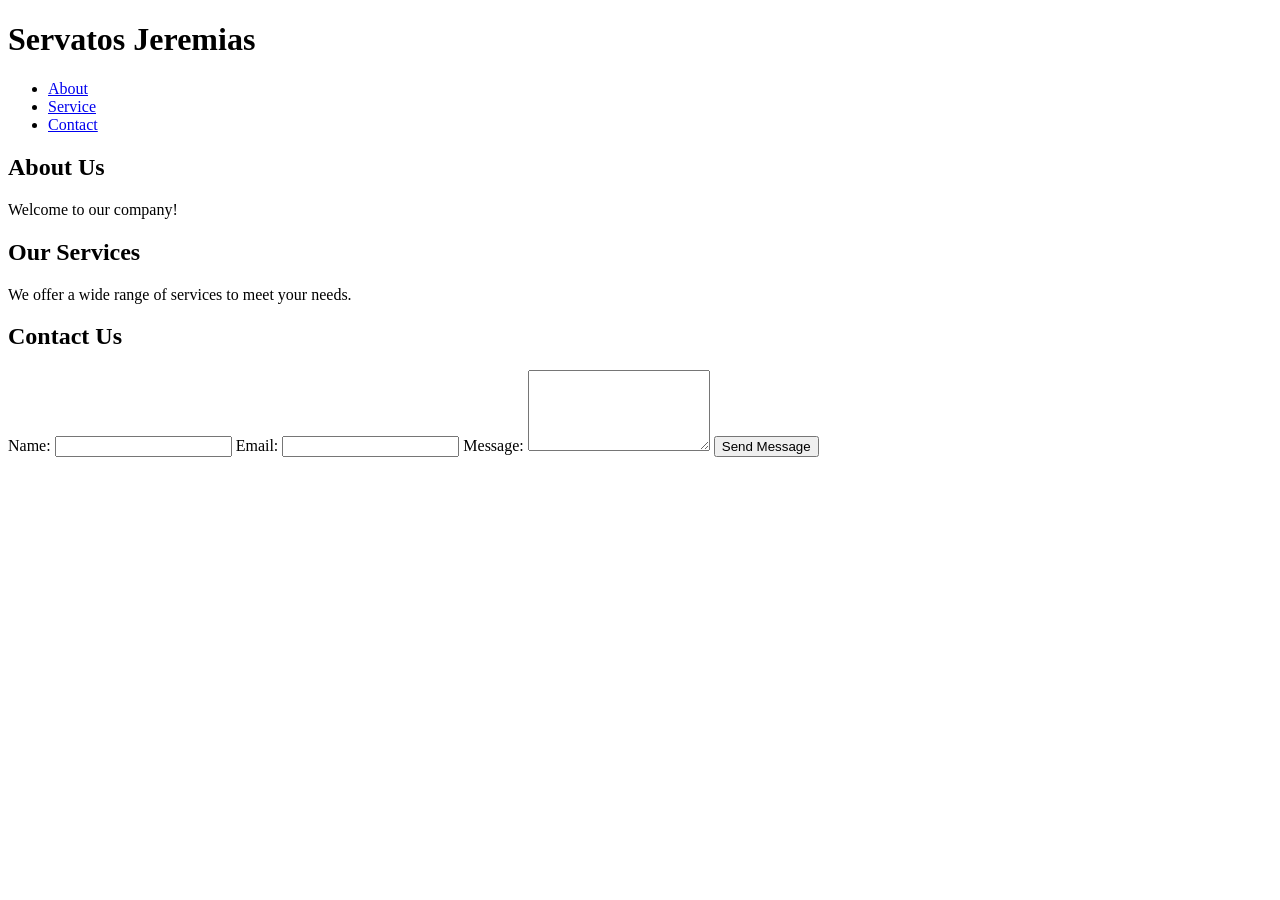
==== index.html @ d724b5a8 "second commit" ====
<!DOCTYPE html>
<html lang="en">
<head>
    <meta charset="UTF-8">
    <meta name="viewport" content="width=device-width, initial-scale=1.0">
    <title>Document</title>
</head>
<body>
    <h1>Servatos Jeremias</h1>
    <header>
        <nav>
            <ul>
                <li>
                    <a href="#about">About</a>
                </li>
                <li>
                    <a href="#service">Service</a>
                </li>
                <li>
                    <a href="#contact">Contact</a>
                </li>
            </ul>
        </nav>  
    </header>   
    <main>
        <section id="about">
            <h2>About Us</h2>
            <p>Welcome to our company!</p>
        </section>
        <section id="service">
            <h2>Our Services</h2>
            <p>We offer a wide range of services to meet your needs.</p>
        </section>
        <section id="contact">
            <h2>Contact Us</h2>

        <form action =#>
            <label for="name">Name:</label>
            <input type="text" id="name" name="name" required>

            <label for="email">Email:</label>
            <input type="email" id="email" name="email" required>

            <label for="message">Message:</label>
            <textarea  name="message" id="message" name="message" rows="5" required></textarea>

            <button type="submit">Send Message</button>

        </form>
        </section>
    </main>
</body>
</html>
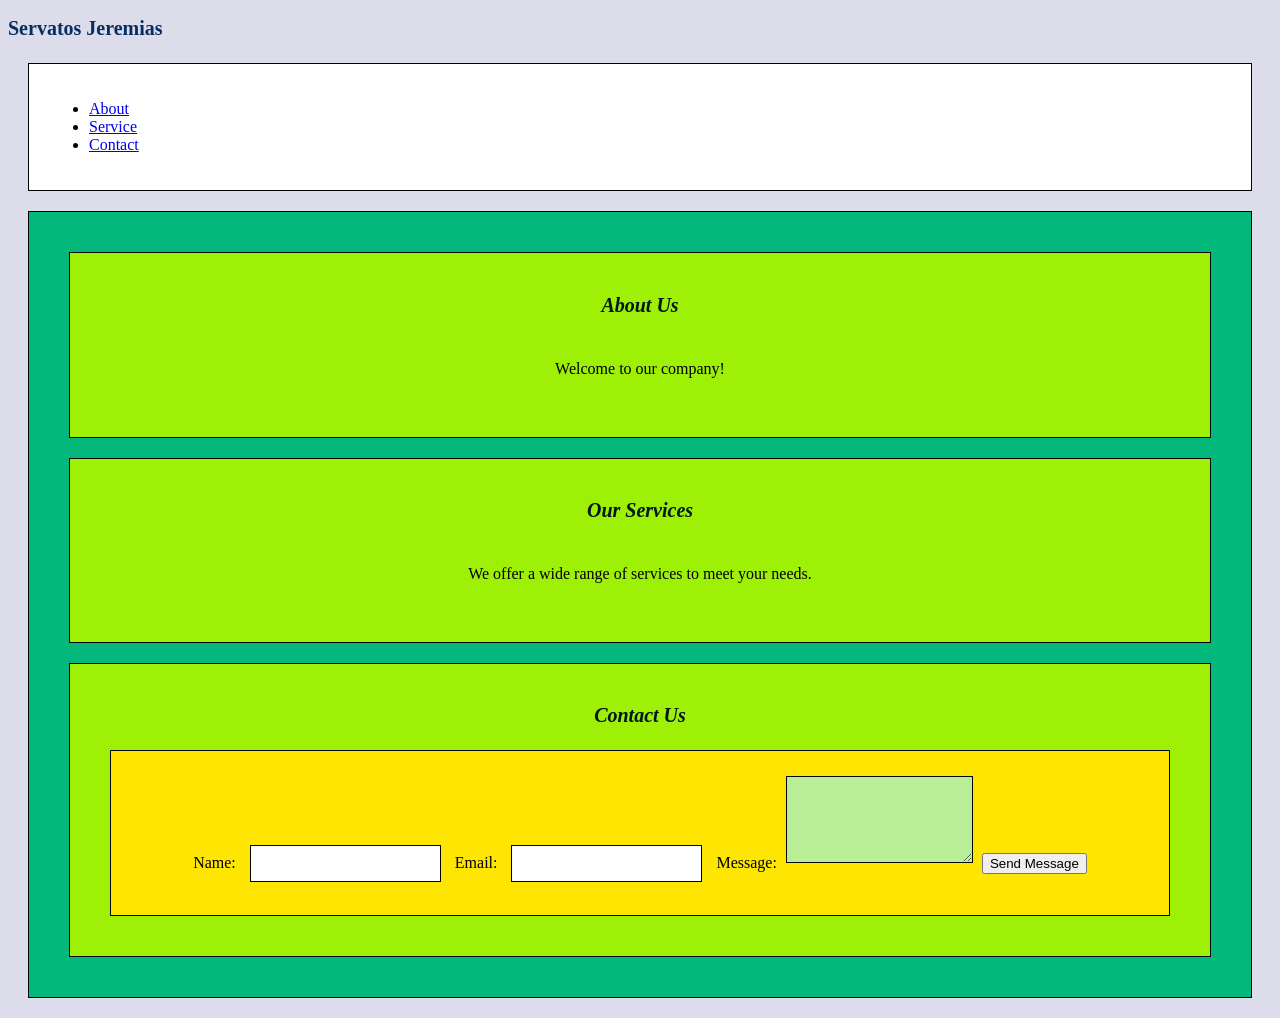
==== commit 36e94f8d: "second commit" ====
--- a/index.html
+++ b/index.html
@@ -4,6 +4,7 @@
     <meta charset="UTF-8">
     <meta name="viewport" content="width=device-width, initial-scale=1.0">
     <title>Document</title>
+    <link rel="stylesheet" href="style.css">
 </head>
 <body>
     <h1>Servatos Jeremias</h1>
--- a/style.css
+++ b/style.css
@@ -0,0 +1,77 @@
+header {
+    background-color: rgb(255, 255, 255);
+    border: 1px solid rgb(2, 3, 3);
+    padding: 20px;
+    margin: 20px;
+    close {
+        background-color: rgb(255, 0, 0);
+        border: 1px solid rgb(2, 3, 3);
+        padding: 10px;
+        margin: 10px;
+
+    }
+   
+}
+
+
+body {
+    background-color: rgb(221, 220, 235);
+    
+}
+
+h2 {
+    font: italic bold 20px/30px Georgia, serif;
+    color: rgb(1, 22, 22);
+}
+h1 {
+    font:  bold 20px/30px Georgia, serif;
+    color: rgb(5, 46, 100);
+}
+
+main {
+    background-color: rgb(4, 184, 124);
+    border: 1px solid rgb(2, 3, 3);
+    line-height: 4;
+    padding: 20px;
+    margin: 20px;
+    section {
+        background-color: rgb(158, 240, 6);
+        border: 1px solid rgb(2, 3, 3);
+        padding: 20px;
+        margin: 20px;
+
+        text-align: center;
+    }
+    form {
+        background-color: rgb(255, 230, 2);
+        border: 1px solid rgb(2, 3, 3);
+        padding: 20px;
+        margin: 20px;
+        
+        
+        input {
+            background-color: rgb(255, 255, 255);
+            border: 1px solid rgb(2, 3, 3);
+            padding: 10px;
+            margin: 10px;
+        }
+        textarea {
+            background-color: rgb(184, 238, 149);
+            border: 1px solid rgb(2, 3, 3);
+            padding: 5px;
+            margin: 5px;
+            hover {
+                background-color: rgb(255, 255, 255);
+            }
+            button {
+                background-color: rgb(136, 13, 13);
+                border: 1px solid rgb(194, 3, 3);
+                padding: 10px;
+                margin: 10px;
+                hover {
+                    background-color: rgb(0, 255, 0);
+                }
+            }
+    }
+}
+}
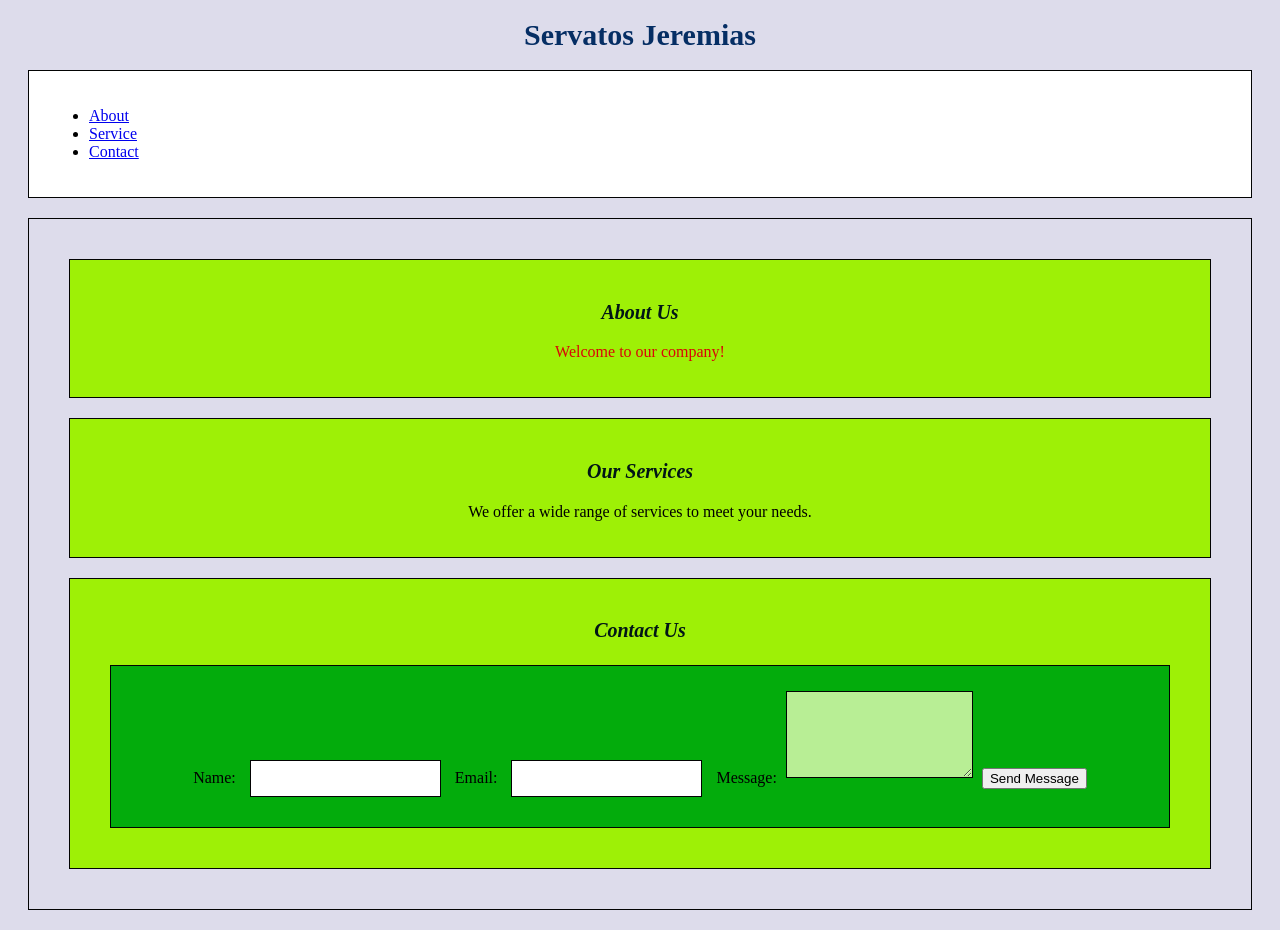
==== commit 95fe65bb: "second commit" ====
--- a/index.html
+++ b/index.html
@@ -26,7 +26,7 @@
     <main>
         <section id="about">
             <h2>About Us</h2>
-            <p>Welcome to our company!</p>
+            <p class="about-me">Welcome to our company!</p>
         </section>
         <section id="service">
             <h2>Our Services</h2>
--- a/style.css
+++ b/style.css
@@ -1,3 +1,14 @@
+body h1 {
+    font:  bold 30px/30px Georgia, serif;
+   
+    color: rgb(5, 46, 100);
+    text-align: center;
+    size: 30px;
+}
+
+   
+    
+
 header {
     background-color: rgb(255, 255, 255);
     border: 1px solid rgb(2, 3, 3);
@@ -29,11 +40,13 @@
 }
 
 main {
-    background-color: rgb(4, 184, 124);
+    
     border: 1px solid rgb(2, 3, 3);
-    line-height: 4;
+   background-image: url("https://i.pinimg.com/736x/eb/e0/4f/ebe04f9edf0f200ff92147068159dff9.jpg");
     padding: 20px;
     margin: 20px;
+    
+    
     section {
         background-color: rgb(158, 240, 6);
         border: 1px solid rgb(2, 3, 3);
@@ -41,12 +54,14 @@
         margin: 20px;
 
         text-align: center;
+       
     }
     form {
-        background-color: rgb(255, 230, 2);
+        background-color: rgb(3, 172, 12);
         border: 1px solid rgb(2, 3, 3);
         padding: 20px;
         margin: 20px;
+       
         
         
         input {
@@ -68,10 +83,16 @@
                 border: 1px solid rgb(194, 3, 3);
                 padding: 10px;
                 margin: 10px;
-                hover {
-                    background-color: rgb(0, 255, 0);
-                }
+                
+}
             }
     }
 }
+
+
+.about-me {
+    font-size: 16px;
+    color: rgb(218, 6, 6);
+    text-align: center;
+    margin-top: 10px;
 }
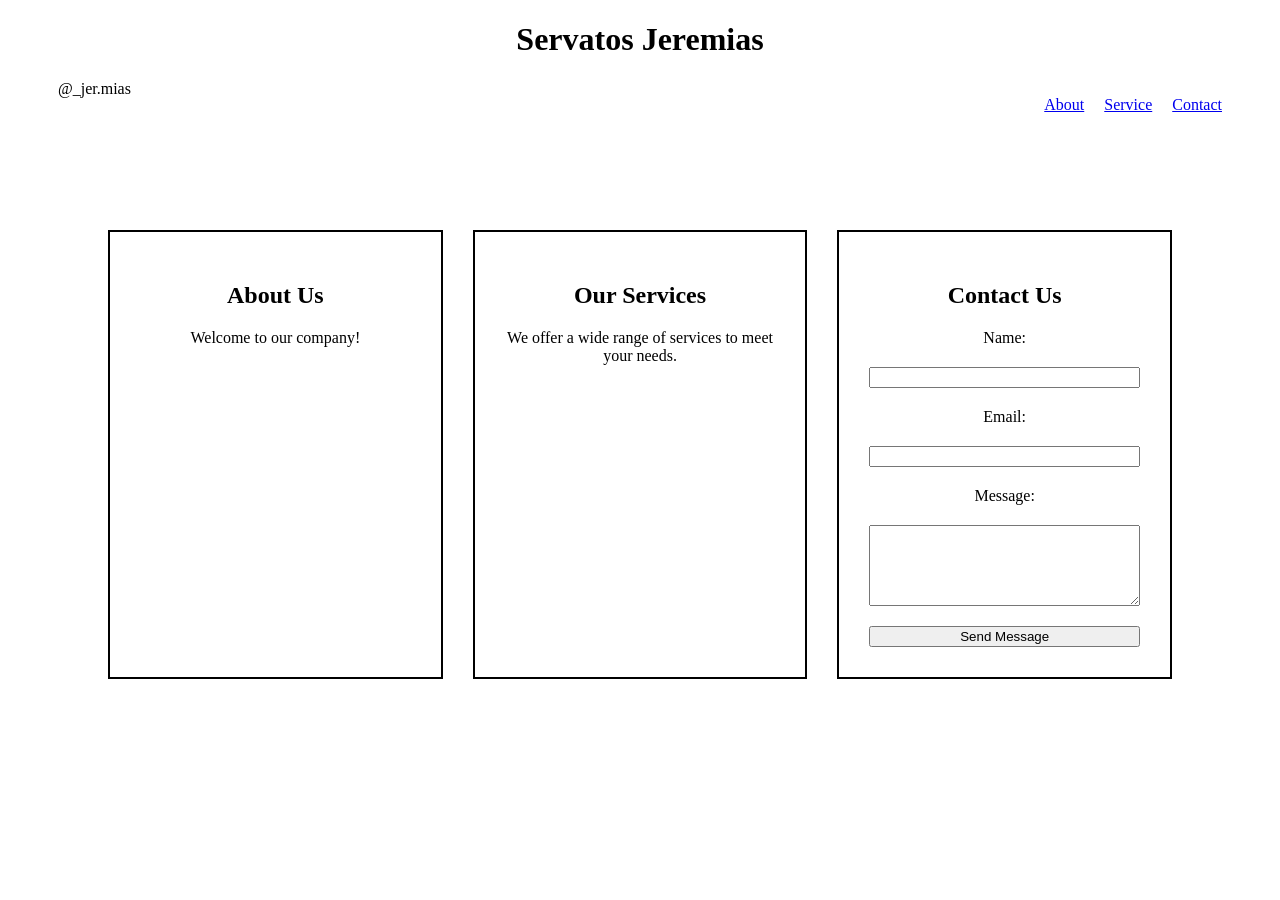
==== commit bf34ec3e: "third commit" ====
--- a/index.html
+++ b/index.html
@@ -10,7 +10,9 @@
     <h1>Servatos Jeremias</h1>
     <header>
         <nav>
+              <span>@_jer.mias</span>
             <ul>
+                
                 <li>
                     <a href="#about">About</a>
                 </li>
@@ -33,7 +35,7 @@
             <p>We offer a wide range of services to meet your needs.</p>
         </section>
         <section id="contact">
-            <h2>Contact Us</h2>
+            <h2 class="contact">Contact Us</h2>
 
         <form action =#>
             <label for="name">Name:</label>
--- a/style.css
+++ b/style.css
@@ -1,98 +1,49 @@
-body h1 {
-    font:  bold 30px/30px Georgia, serif;
-   
-    color: rgb(5, 46, 100);
-    text-align: center;
-    size: 30px;
+body {
+ text-align: center;
+
 }
 
-   
-    
+ul {
+ list-style: none;
 
-header {
-    background-color: rgb(255, 255, 255);
-    border: 1px solid rgb(2, 3, 3);
-    padding: 20px;
-    margin: 20px;
-    close {
-        background-color: rgb(255, 0, 0);
-        border: 1px solid rgb(2, 3, 3);
-        padding: 10px;
-        margin: 10px;
 
-    }
-   
 }
 
+nav {
+    display: flex;
+    align-content: center;
+    justify-content: space-between;
+    margin-left: 50px;
+    margin-right: 50px;
+}
+nav ul{
+    display:flex;
+    gap: 20px;
+}
 
-body {
-    background-color: rgb(221, 220, 235);
+main {
+ display: flex;
+ flex-wrap: wrap;
+ gap: 30px;
+ padding:50px;
+ margin: 50px;
+}
+
+main section {
+    flex: 1;
+    max-width: 280px;
+    border: 2px solid black;
+    padding: 30px;
+}
+
+form {
+    display: flex;
+   flex-direction: column;
+   gap: 20px;
+}
+
+#services {
+    padding: 0 0 50px 50px;
     
 }
 
-h2 {
-    font: italic bold 20px/30px Georgia, serif;
-    color: rgb(1, 22, 22);
-}
-h1 {
-    font:  bold 20px/30px Georgia, serif;
-    color: rgb(5, 46, 100);
-}
-
-main {
-    
-    border: 1px solid rgb(2, 3, 3);
-   background-image: url("https://i.pinimg.com/736x/eb/e0/4f/ebe04f9edf0f200ff92147068159dff9.jpg");
-    padding: 20px;
-    margin: 20px;
-    
-    
-    section {
-        background-color: rgb(158, 240, 6);
-        border: 1px solid rgb(2, 3, 3);
-        padding: 20px;
-        margin: 20px;
-
-        text-align: center;
-       
-    }
-    form {
-        background-color: rgb(3, 172, 12);
-        border: 1px solid rgb(2, 3, 3);
-        padding: 20px;
-        margin: 20px;
-       
-        
-        
-        input {
-            background-color: rgb(255, 255, 255);
-            border: 1px solid rgb(2, 3, 3);
-            padding: 10px;
-            margin: 10px;
-        }
-        textarea {
-            background-color: rgb(184, 238, 149);
-            border: 1px solid rgb(2, 3, 3);
-            padding: 5px;
-            margin: 5px;
-            hover {
-                background-color: rgb(255, 255, 255);
-            }
-            button {
-                background-color: rgb(136, 13, 13);
-                border: 1px solid rgb(194, 3, 3);
-                padding: 10px;
-                margin: 10px;
-                
-}
-            }
-    }
-}
-
-
-.about-me {
-    font-size: 16px;
-    color: rgb(218, 6, 6);
-    text-align: center;
-    margin-top: 10px;
-}
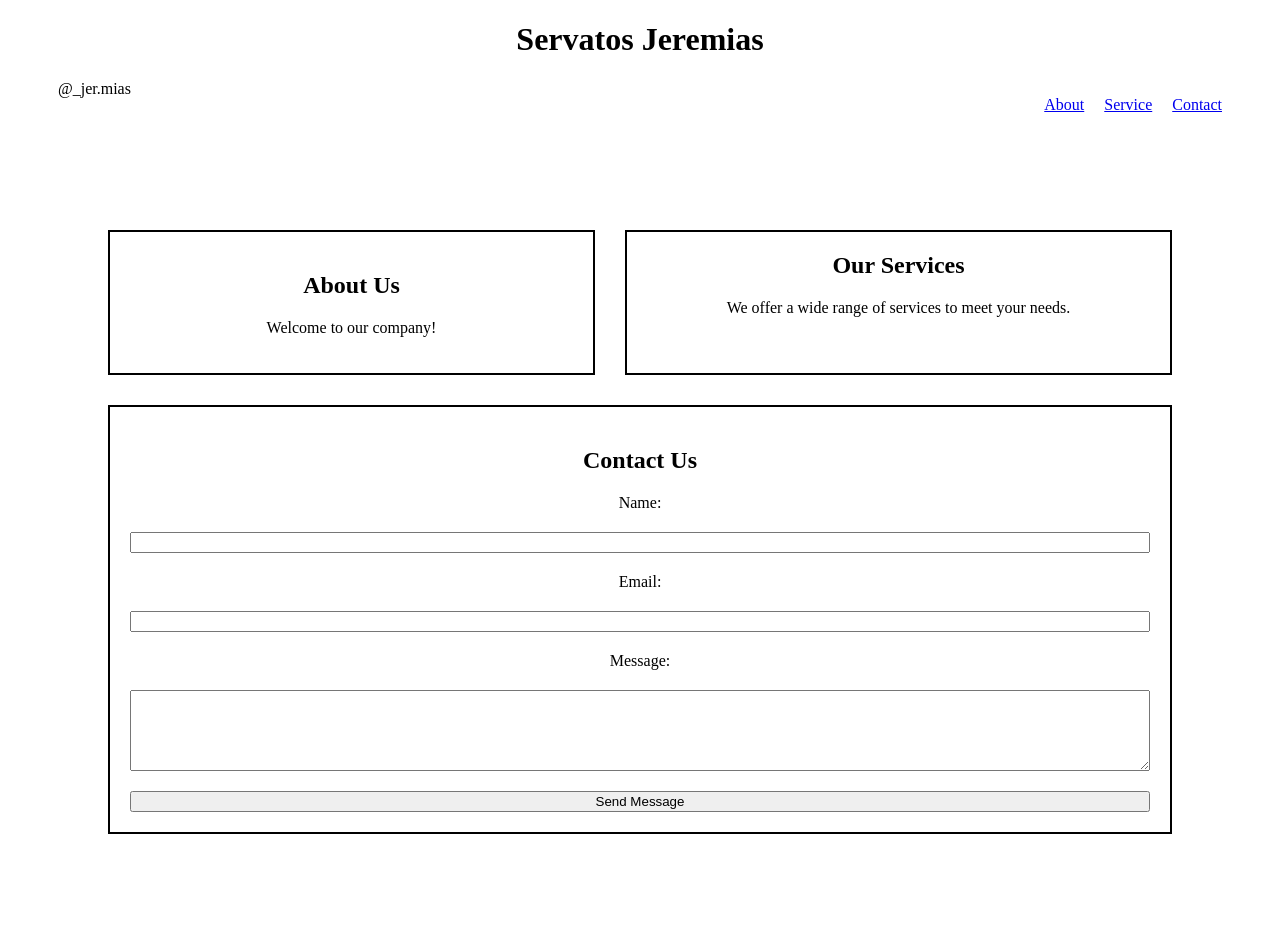
==== commit 36162725: "third commit :flexbox" ====
--- a/index.html
+++ b/index.html
@@ -28,7 +28,7 @@
     <main>
         <section id="about">
             <h2>About Us</h2>
-            <p class="about-me">Welcome to our company!</p>
+            <p>Welcome to our company!</p>
         </section>
         <section id="service">
             <h2>Our Services</h2>
--- a/style.css
+++ b/style.css
@@ -31,9 +31,9 @@
 
 main section {
     flex: 1;
-    max-width: 280px;
+    min-width: 280px;
     border: 2px solid black;
-    padding: 30px;
+    padding: 20px;
 }
 
 form {
@@ -42,8 +42,8 @@
    gap: 20px;
 }
 
-#services {
-    padding: 0 0 50px 50px;
+#service {
+    padding: 0 50px; ;
     
 }
 
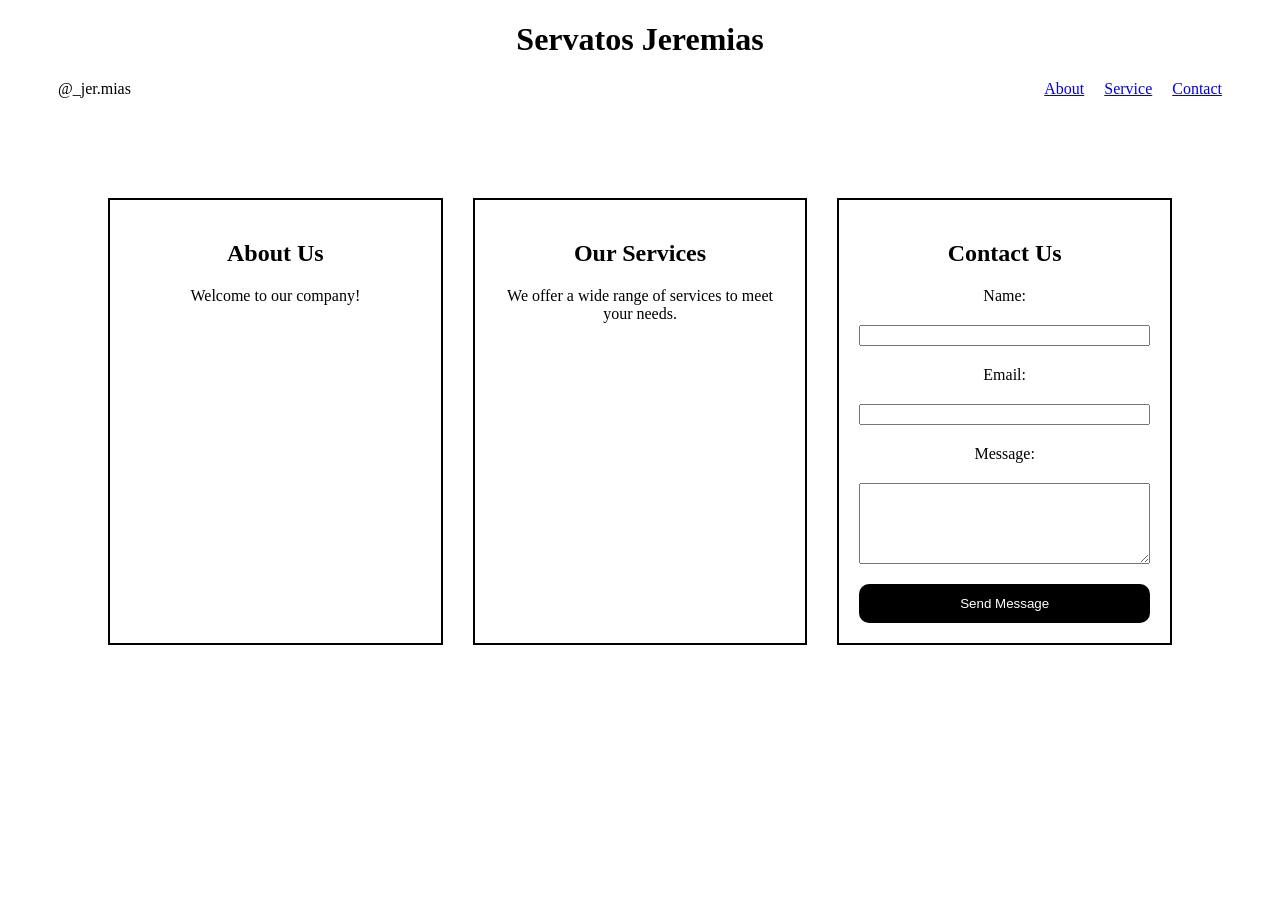
==== commit 589f14f4: "First JavaScript" ====
--- a/index.html
+++ b/index.html
@@ -54,3 +54,17 @@
     </main>
 </body>
 </html>
+
+
+
+<!DOCTYPE html>
+<html lang="en">
+<head>
+    <meta charset="UTF-8">
+    <meta name="viewport" content="width=device-width, initial-scale=1.0">
+    <title>Document</title>
+</head>
+<body>
+    <script src="script.js"></script>
+</body>
+</html>
--- a/style.css
+++ b/style.css
@@ -11,7 +11,7 @@
 
 nav {
     display: flex;
-    align-content: center;
+    align-items: center ;
     justify-content: space-between;
     margin-left: 50px;
     margin-right: 50px;
@@ -19,6 +19,9 @@
 nav ul{
     display:flex;
     gap: 20px;
+    padding: 0;
+    margin: 0;
+    
 }
 
 main {
@@ -27,6 +30,7 @@
  gap: 30px;
  padding:50px;
  margin: 50px;
+ max-width: 1200px;
 }
 
 main section {
@@ -40,10 +44,67 @@
     display: flex;
    flex-direction: column;
    gap: 20px;
+
 }
 
-#service {
-    padding: 0 50px; ;
-    
+@media(max-width: 600px) {
+    nav {
+        flex-direction: column;
+        gap : 15px;
+    }
+
+
+nav ul {
+    flex-direction: column;
+    text-align: center;
 }
 
+main {
+   padding: 15px;
+   margin: 10px;
+   gap: 20px;
+}
+
+main section {
+flex: 1 1 100%;
+min-width: 0;
+padding: 15px;
+}
+h1 {
+        font-size: 100px ;
+        color:red;
+    }
+
+}
+
+@media(max-width: 768px) {
+    h2 {
+         font-size: 48px ;
+        color: blue;
+    }
+}
+
+
+
+nav a{
+    transition: color 0.5s ease ;
+}
+
+nav a:hover{
+    color : pink;
+}
+
+button {
+ transition:  background-color 1.0s ease;
+ background-color: black;
+ color: white ;
+border-radius: 10px;
+border: none;
+padding: 12px 24px;
+} 
+
+button:hover{
+  
+    background-color:  pink ;
+color: black;
+}
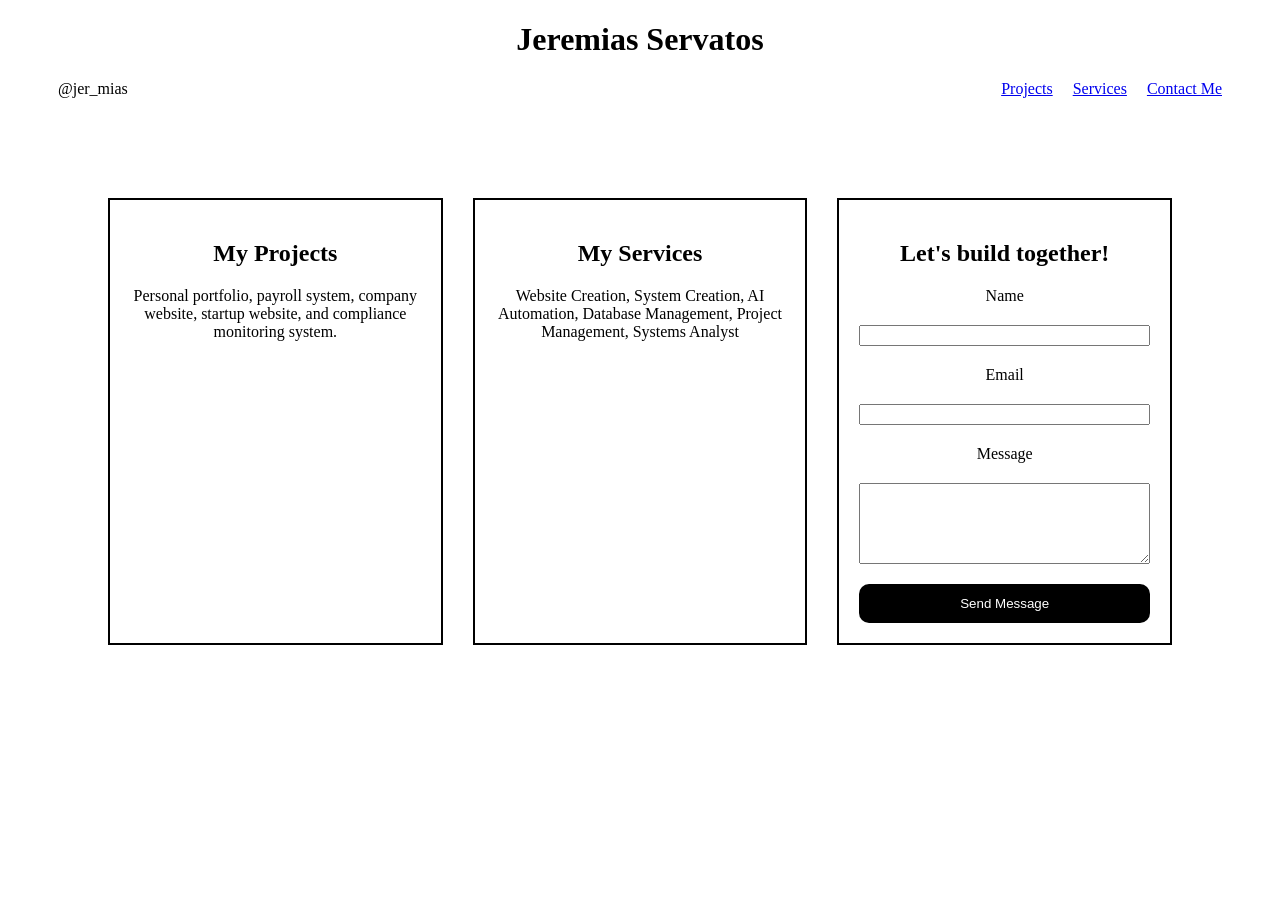
==== commit d26258e7: "querySelector" ====
--- a/index.html
+++ b/index.html
@@ -1,70 +1,61 @@
 <!DOCTYPE html>
 <html lang="en">
+
 <head>
     <meta charset="UTF-8">
     <meta name="viewport" content="width=device-width, initial-scale=1.0">
-    <title>Document</title>
+    <title>My Portfolio</title>
     <link rel="stylesheet" href="style.css">
 </head>
+
 <body>
-    <h1>Servatos Jeremias</h1>
+    <h1>Jeremias Servatos</h1>
+
     <header>
         <nav>
-              <span>@_jer.mias</span>
+            <span>@jer_mias</span>
             <ul>
-                
-                <li>
-                    <a href="#about">About</a>
-                </li>
-                <li>
-                    <a href="#service">Service</a>
-                </li>
-                <li>
-                    <a href="#contact">Contact</a>
-                </li>
+                <li><a href="#projects">Projects</a></li>
+                <li><a href="#services">Services</a></li>
+                <li><a href="#contact">Contact Me</a></li>
             </ul>
-        </nav>  
-    </header>   
+        </nav>
+    </header>
+
     <main>
-        <section id="about">
-            <h2>About Us</h2>
-            <p>Welcome to our company!</p>
+        <section id="projects">
+            <h2 class="projects">My Projects</h2>
+            <p>Personal portfolio, payroll system, company website, startup website, and compliance monitoring system.
+            </p>
         </section>
-        <section id="service">
-            <h2>Our Services</h2>
-            <p>We offer a wide range of services to meet your needs.</p>
+
+        <section id="services">
+            <h2 class="services">My Services</h2>
+            <p>Website Creation, System Creation, AI Automation, Database Management, Project Management, Systems
+                Analyst</p>
         </section>
+
         <section id="contact">
-            <h2 class="contact">Contact Us</h2>
+            <h2 class="contact">Let's build together!</h2>
+            <form action="#">
+                <!-- Name -->
+                <label for="name">Name</label>
+                <input type="text" id="name" name="name" required>
 
-        <form action =#>
-            <label for="name">Name:</label>
-            <input type="text" id="name" name="name" required>
+                <!-- Email -->
+                <label for="email">Email</label>
+                <input type="email" name="email" id="email" required>
 
-            <label for="email">Email:</label>
-            <input type="email" id="email" name="email" required>
+                <!-- Message -->
+                <label for="message">Message</label>
+                <textarea name="message" id="message" rows="5" required></textarea>
 
-            <label for="message">Message:</label>
-            <textarea  name="message" id="message" name="message" rows="5" required></textarea>
-
-            <button type="submit">Send Message</button>
-
-        </form>
+                <!-- Submit -->
+                <button type="submit">Send Message</button>
+            </form>
         </section>
     </main>
-</body>
-</html>
 
-
-
-<!DOCTYPE html>
-<html lang="en">
-<head>
-    <meta charset="UTF-8">
-    <meta name="viewport" content="width=device-width, initial-scale=1.0">
-    <title>Document</title>
-</head>
-<body>
     <script src="script.js"></script>
 </body>
-</html>
+</html>
--- a/style.css
+++ b/style.css
@@ -1,110 +1,101 @@
 body {
- text-align: center;
-
+    text-align: center;
 }
 
 ul {
- list-style: none;
-
-
+    list-style: none;
 }
 
 nav {
     display: flex;
-    align-items: center ;
     justify-content: space-between;
+    align-items: center;
     margin-left: 50px;
     margin-right: 50px;
 }
-nav ul{
-    display:flex;
+
+nav ul {
+    display: flex;
     gap: 20px;
     padding: 0;
     margin: 0;
-    
 }
 
 main {
- display: flex;
- flex-wrap: wrap;
- gap: 30px;
- padding:50px;
- margin: 50px;
- max-width: 1200px;
+    display: flex;
+    flex-wrap: wrap;
+    gap: 30px;
+    padding: 50px;
+    margin: 50px;
 }
 
 main section {
     flex: 1;
     min-width: 280px;
     border: 2px solid black;
-    padding: 20px;
+    padding: 20px
 }
 
 form {
     display: flex;
-   flex-direction: column;
-   gap: 20px;
-
+    flex-direction: column;
+    gap: 20px;
 }
 
-@media(max-width: 600px) {
+@media (max-width: 600px) {
     nav {
         flex-direction: column;
-        gap : 15px;
+        gap: 15px;
     }
 
+    nav ul {
+        flex-direction: column;
+        text-align: center;
+    }
 
-nav ul {
-    flex-direction: column;
-    text-align: center;
+    main {
+        padding: 15px;
+        margin: 10px;
+        gap: 20px;
+    }
+
+    main section {
+        flex: 1 1 100%;
+        min-width: 0;
+        padding: 15px;
+    }
+
+    h1 {
+        font-size: 100px;
+        color: red;
+    }
 }
 
-main {
-   padding: 15px;
-   margin: 10px;
-   gap: 20px;
-}
-
-main section {
-flex: 1 1 100%;
-min-width: 0;
-padding: 15px;
-}
-h1 {
-        font-size: 100px ;
-        color:red;
-    }
-
-}
-
-@media(max-width: 768px) {
+@media (max-width: 768px) {
     h2 {
-         font-size: 48px ;
+        font-size: 48px;
         color: blue;
     }
 }
 
-
-
-nav a{
-    transition: color 0.5s ease ;
+nav a {
+    transition: color 0.5s ease;
 }
 
-nav a:hover{
-    color : pink;
+nav a:hover {
+    color: pink;
 }
 
 button {
- transition:  background-color 1.0s ease;
- background-color: black;
- color: white ;
-border-radius: 10px;
-border: none;
-padding: 12px 24px;
-} 
+    background-color: black;
+    color: white;
+    padding: 12px 24px;
+    border: none;
+    border-radius: 10px;
+    transition: background-color 1s ease;
+}
 
-button:hover{
-  
-    background-color:  pink ;
-color: black;
-}
+button:hover {
+    background-color: pink;
+    color: black;
+}
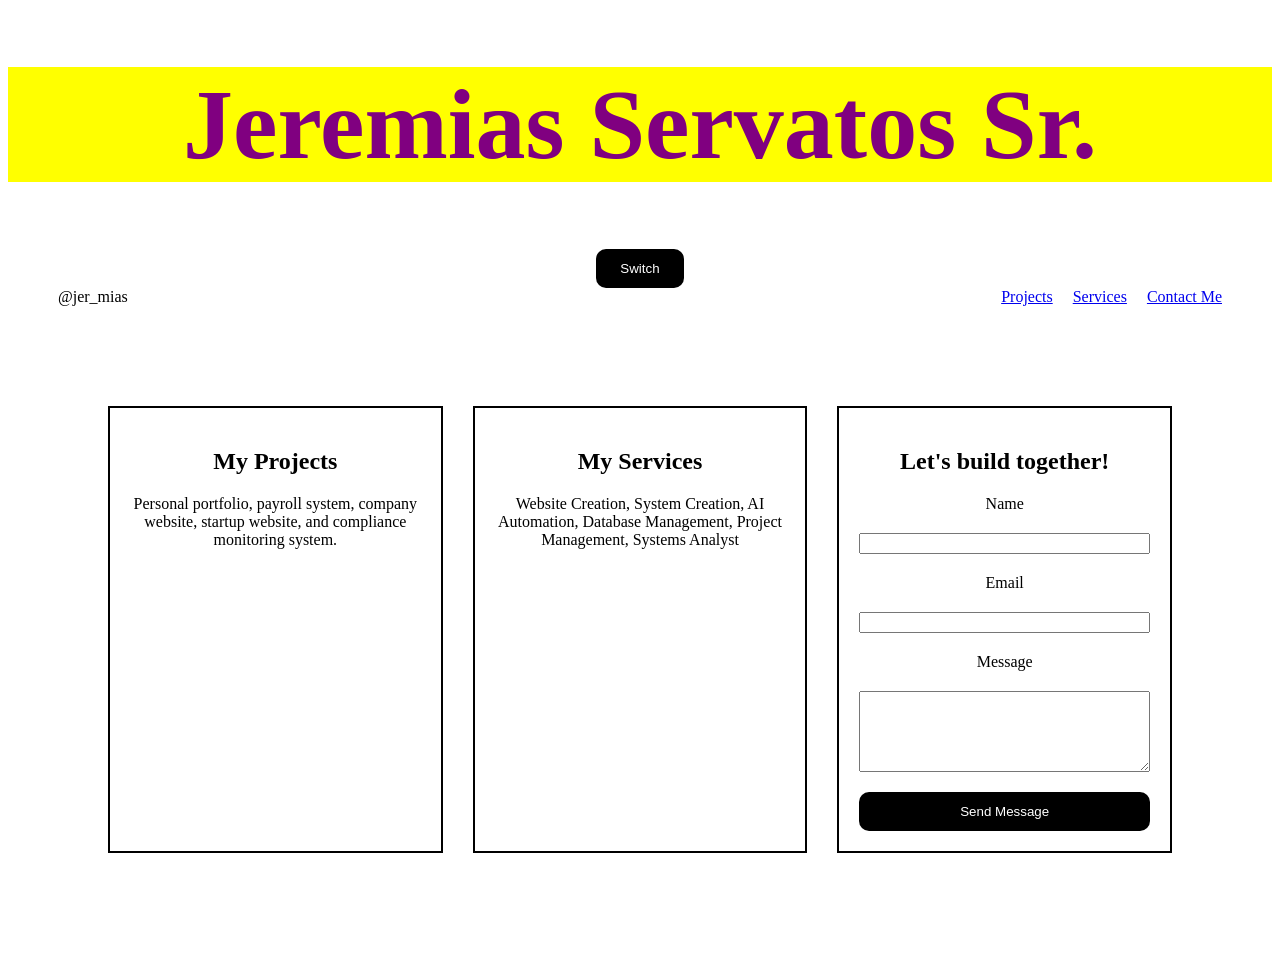
==== commit d8b71c17: "addEventListener" ====
--- a/index.html
+++ b/index.html
@@ -10,6 +10,8 @@
 
 <body>
     <h1>Jeremias Servatos</h1>
+
+    <button id="switch">Switch</button>
 
     <header>
         <nav>
